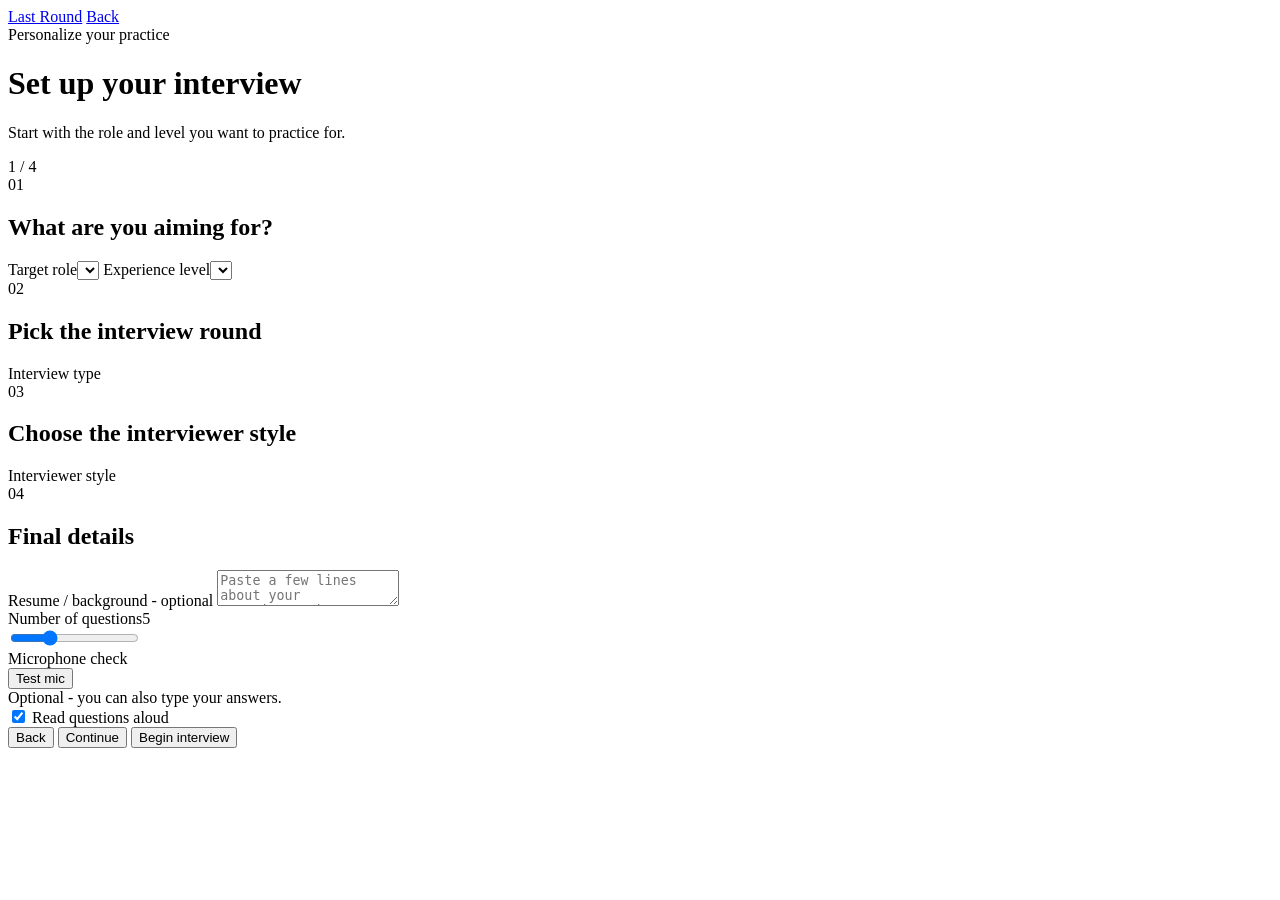
==== web/setup.html @ 39c43618 "initial commit" ====
<!DOCTYPE html>
<html lang="en">
<head>
  <meta charset="UTF-8" />
  <meta name="viewport" content="width=device-width, initial-scale=1.0" />
  <title>Set up your interview - Last Round</title>
  <link rel="stylesheet" href="/css/base.css" />
  <link rel="stylesheet" href="/css/components.css" />
  <link rel="stylesheet" href="/css/setup.css" />
</head>
<body>
  <header class="topbar">
    <a class="brand" href="/"><span class="logo"><span data-icon="sparkles"></span></span> Last Round</a>
    <a class="btn btn-ghost" href="/">Back</a>
  </header>

  <main class="container setup-wrap rise">
    <div class="setup-head">
      <span class="setup-kicker">Personalize your practice</span>
      <h1>Set up your interview</h1>
      <p class="sub" id="stepSub">Start with the role and level you want to practice for.</p>
    </div>

    <section class="setup-card card">
      <div class="wizard-top">
        <div class="steps-dots" id="stepDots"><span class="on"></span><span></span><span></span><span></span></div>
        <div class="step-count"><span id="stepNow">1</span> / 4</div>
      </div>

      <div class="step active" data-step="0" data-sub="Start with the role and level you want to practice for.">
        <div class="step-title"><span>01</span><h2>What are you aiming for?</h2></div>
        <div class="row-2">
          <label class="field"><span class="label">Target role</span><select class="select" id="role"></select></label>
          <label class="field"><span class="label">Experience level</span><select class="select" id="level"></select></label>
        </div>
      </div>

      <div class="step" data-step="1" data-sub="Choose the kind of round you want to rehearse.">
        <div class="step-title"><span>02</span><h2>Pick the interview round</h2></div>
        <div class="field"><span class="label">Interview type</span><div class="choices" id="types"></div></div>
      </div>

      <div class="step" data-step="2" data-sub="Choose how the interviewer should challenge you.">
        <div class="step-title"><span>03</span><h2>Choose the interviewer style</h2></div>
        <div class="field"><span class="label">Interviewer style</span><div class="choices" id="styles"></div></div>
      </div>

      <div class="step" data-step="3" data-sub="Add optional context, then launch your mock interview.">
        <div class="step-title"><span>04</span><h2>Final details</h2></div>
        <label class="field">
          <span class="label">Resume / background <span class="muted" style="text-transform:none;font-weight:500">- optional</span></span>
          <textarea class="textarea" id="resume" placeholder="Paste a few lines about your experience, key projects, and the tech you use..."></textarea>
        </label>
        <div class="field"><div class="duration-head"><span class="label">Number of questions</span><span class="val" id="maxqVal">5</span></div><input type="range" id="maxq" min="3" max="10" step="1" value="5" /></div>
        <div class="field">
          <span class="label">Microphone check</span>
          <div class="mic-check">
            <button class="btn btn-subtle" id="micTest" type="button"><span data-icon="mic"></span> Test mic</button>
            <div class="mic-meter"><span id="micLevel"></span></div>
            <span class="status" id="micStatus">Optional - you can also type your answers.</span>
          </div>
        </div>
        <label class="switch voice-switch"><input type="checkbox" id="voice" checked /><span class="track"></span> Read questions aloud</label>
      </div>

      <div class="setup-foot">
        <button class="btn btn-ghost" id="prevStep" type="button">Back</button>
        <button class="btn btn-primary btn-lg" id="nextStep" type="button">Continue <span data-icon="arrow-right"></span></button>
        <button class="btn btn-primary btn-lg hidden" id="begin" type="button">Begin interview <span data-icon="arrow-right"></span></button>
      </div>
    </section>
  </main>

  <script type="module" src="/js/setup.js"></script>
</body>
</html>
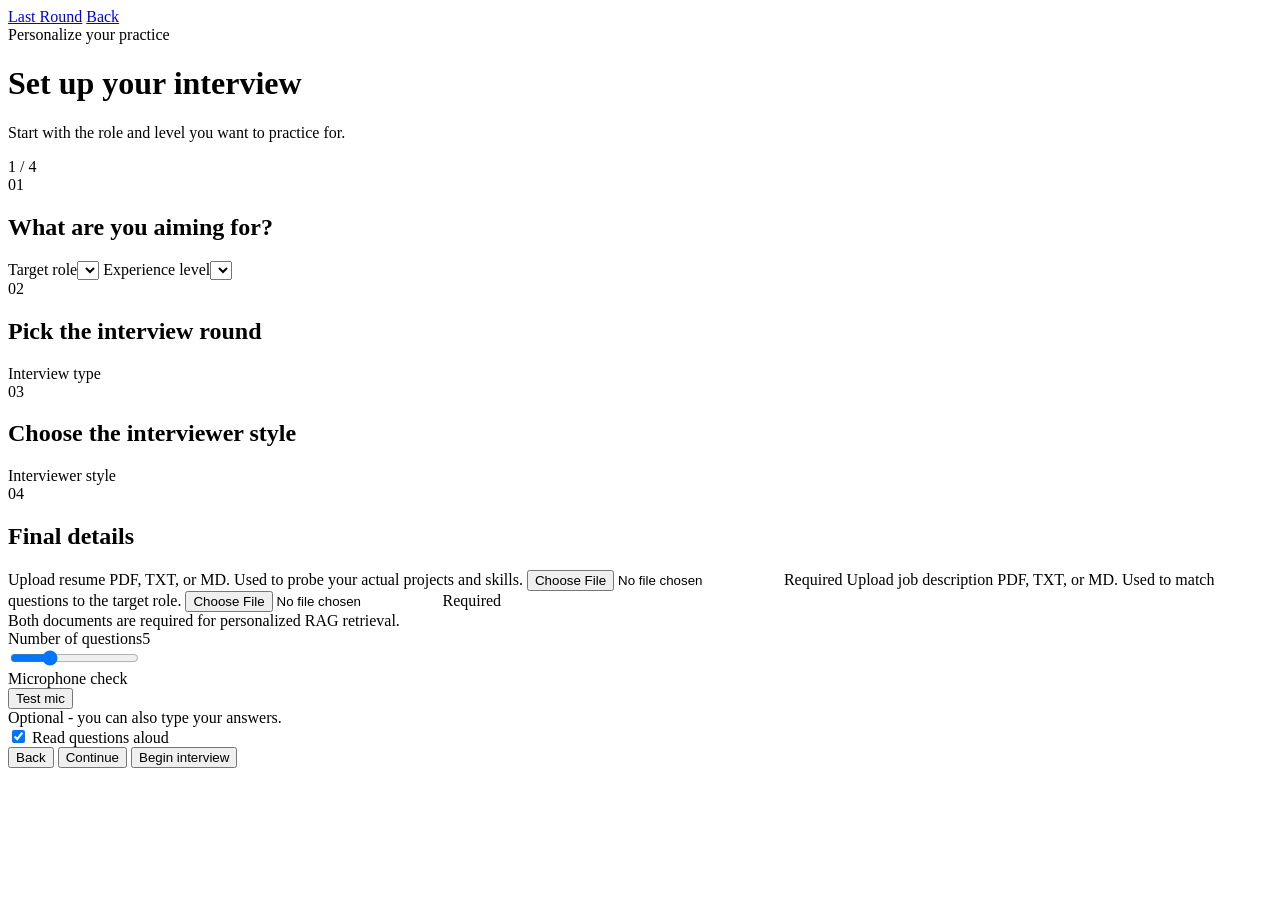
==== commit 4020c7ed: "Initial commit" ====
--- a/web/setup.html
+++ b/web/setup.html
@@ -6,7 +6,7 @@
   <title>Set up your interview - Last Round</title>
   <link rel="stylesheet" href="/css/base.css" />
   <link rel="stylesheet" href="/css/components.css" />
-  <link rel="stylesheet" href="/css/setup.css" />
+  <link rel="stylesheet" href="/css/setup.css?v=20260618-doc-upload" />
 </head>
 <body>
   <header class="topbar">
@@ -45,12 +45,28 @@
         <div class="field"><span class="label">Interviewer style</span><div class="choices" id="styles"></div></div>
       </div>
 
-      <div class="step" data-step="3" data-sub="Add optional context, then launch your mock interview.">
+      <div class="step" data-step="3" data-sub="Upload your resume and job description so the interview can be personalized.">
         <div class="step-title"><span>04</span><h2>Final details</h2></div>
-        <label class="field">
-          <span class="label">Resume / background <span class="muted" style="text-transform:none;font-weight:500">- optional</span></span>
-          <textarea class="textarea" id="resume" placeholder="Paste a few lines about your experience, key projects, and the tech you use..."></textarea>
-        </label>
+        <div class="doc-grid">
+          <label class="upload-card" for="resumeFile">
+            <span class="upload-ic" data-icon="upload"></span>
+            <span class="upload-title">Upload resume</span>
+            <span class="upload-copy">PDF, TXT, or MD. Used to probe your actual projects and skills.</span>
+            <input id="resumeFile" type="file" accept=".pdf,.txt,.md,text/plain,application/pdf" />
+            <span class="upload-status" id="resumeStatus">Required</span>
+          </label>
+          <label class="upload-card" for="jdFile">
+            <span class="upload-ic" data-icon="clipboard"></span>
+            <span class="upload-title">Upload job description</span>
+            <span class="upload-copy">PDF, TXT, or MD. Used to match questions to the target role.</span>
+            <input id="jdFile" type="file" accept=".pdf,.txt,.md,text/plain,application/pdf" />
+            <span class="upload-status" id="jdStatus">Required</span>
+          </label>
+        </div>
+        <div class="doc-summary" id="docSummary">
+          <span data-icon="target"></span>
+          <span>Both documents are required for personalized RAG retrieval.</span>
+        </div>
         <div class="field"><div class="duration-head"><span class="label">Number of questions</span><span class="val" id="maxqVal">5</span></div><input type="range" id="maxq" min="3" max="10" step="1" value="5" /></div>
         <div class="field">
           <span class="label">Microphone check</span>
@@ -71,6 +87,6 @@
     </section>
   </main>
 
-  <script type="module" src="/js/setup.js"></script>
+  <script type="module" src="/js/setup.js?v=20260618-doc-upload"></script>
 </body>
 </html>
